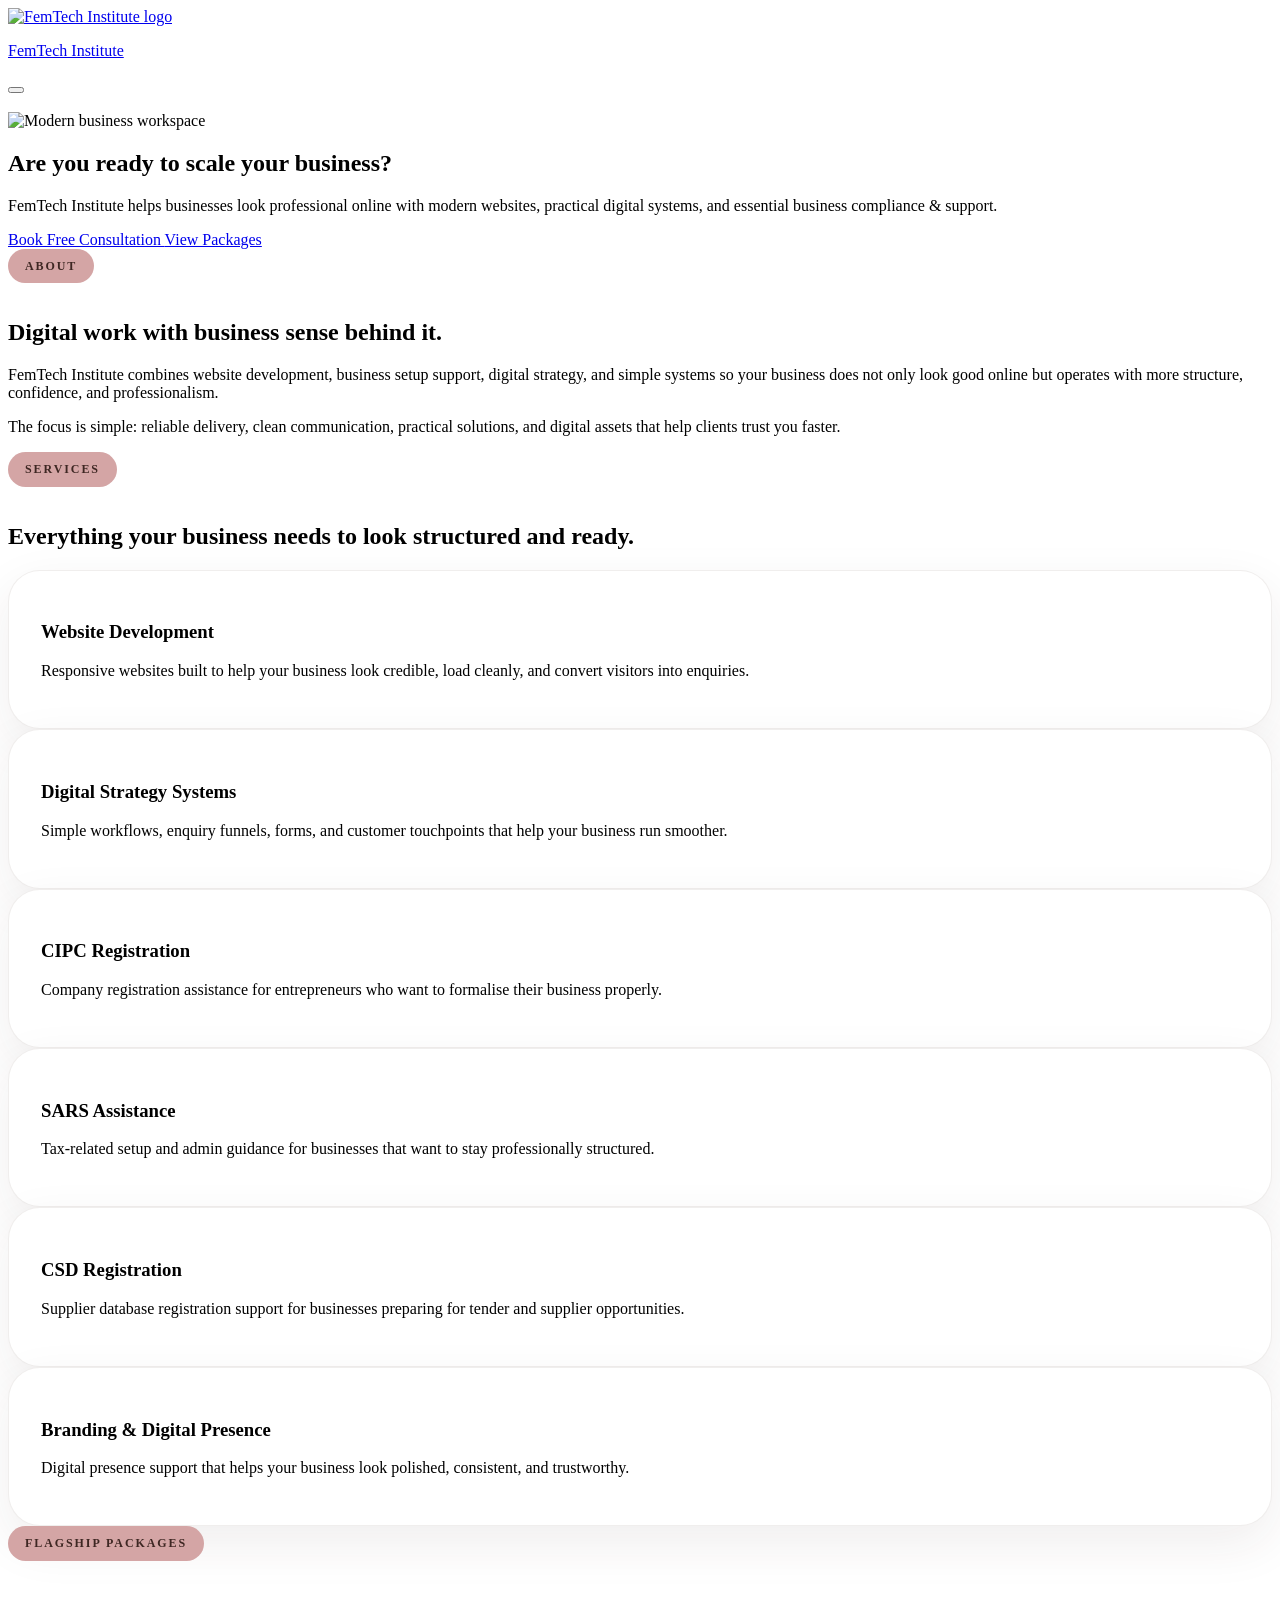
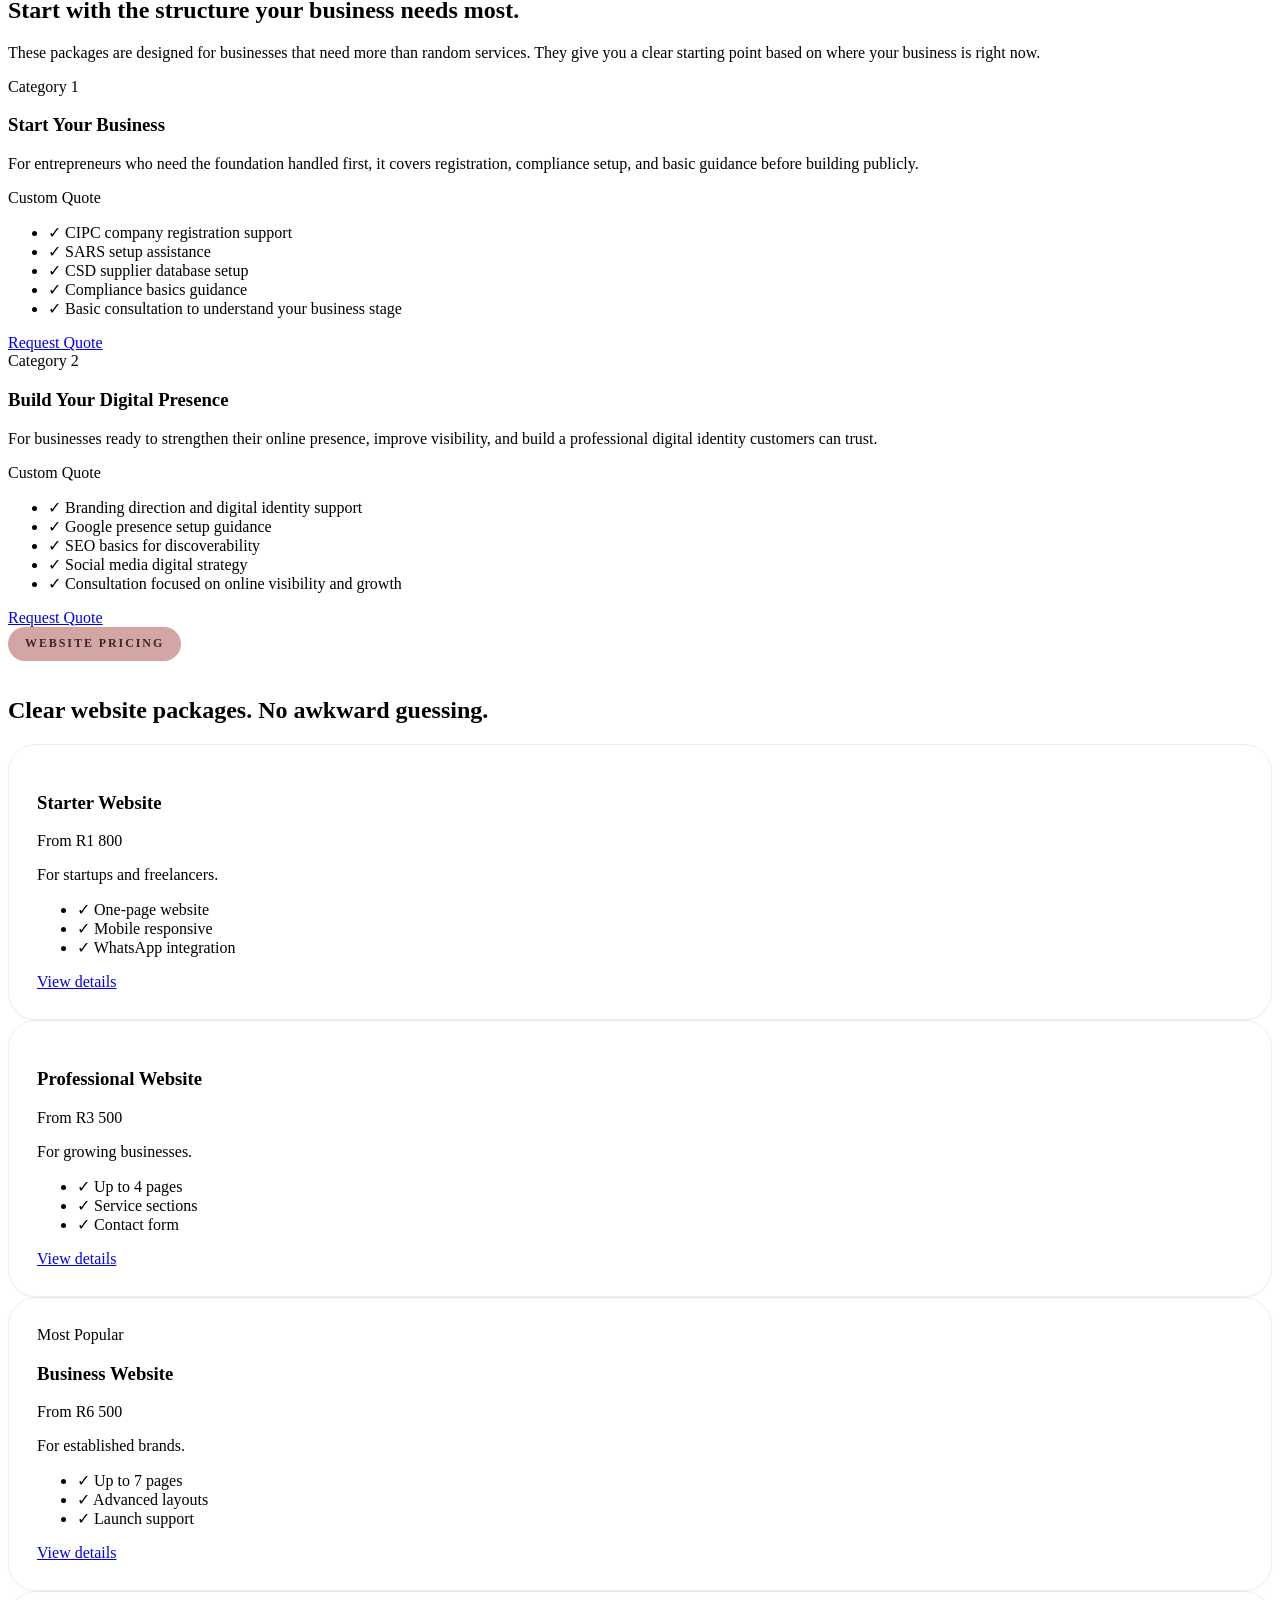
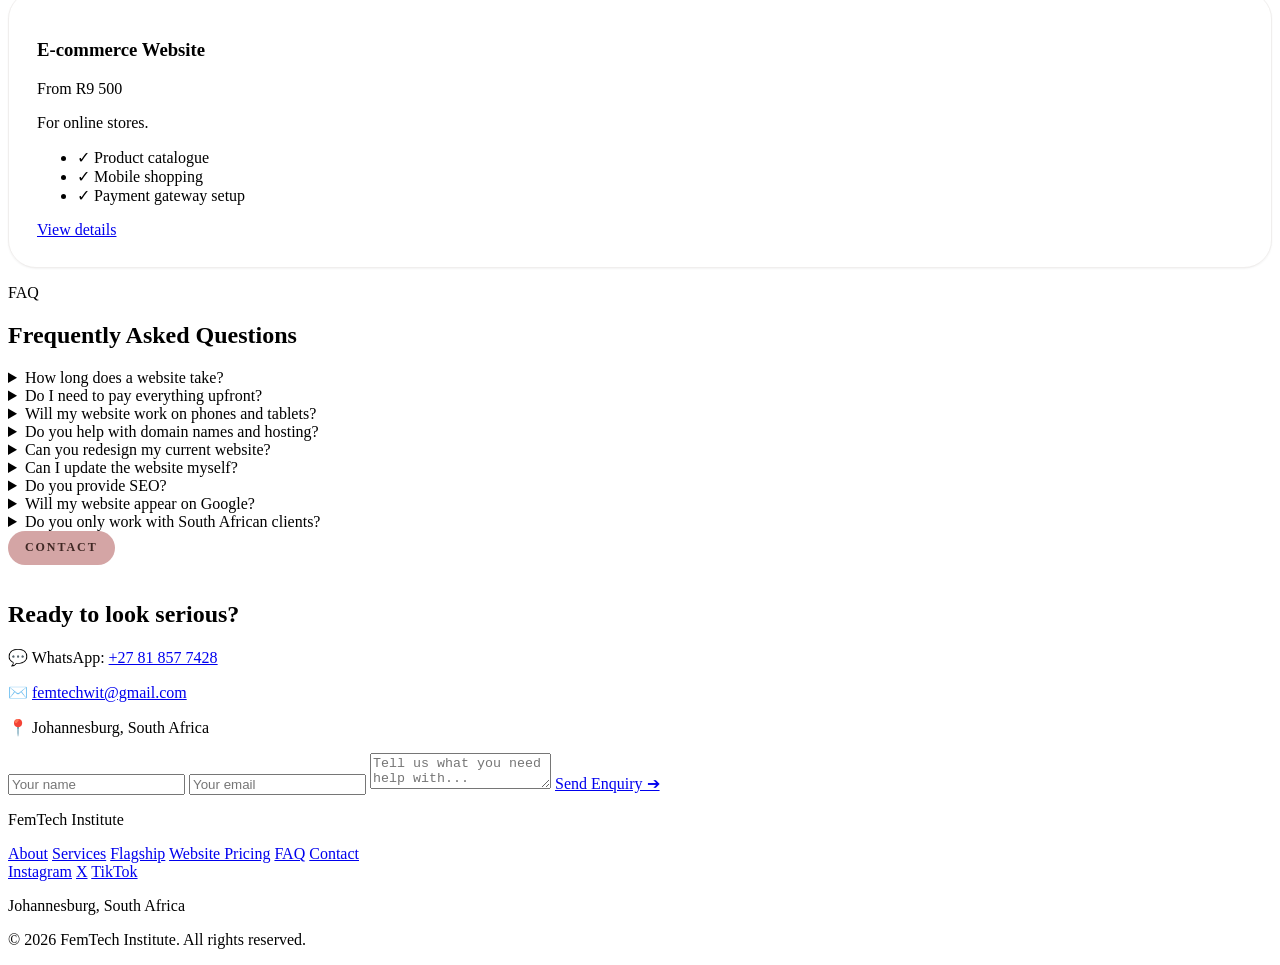
==== index.html @ fbde5d16 "Update index.html" ====
<!DOCTYPE html>
<html lang="en">
<head>
  <!-- Google tag (gtag.js) -->
  <script async src="https://www.googletagmanager.com/gtag/js?id=G-ZLBQ2DECFF"></script>
  <script>
    window.dataLayer = window.dataLayer || [];
    function gtag(){dataLayer.push(arguments);}
    gtag('js', new Date());

    gtag('config', 'G-ZLBQ2DECFF');
  </script>

  <meta charset="UTF-8" />
  <meta name="viewport" content="width=device-width, initial-scale=1.0" />

  <title>FemTech Institute | Websites, Systems & Compliance</title>
  <meta name="description" content="FemTech Institute helps South African entrepreneurs and small businesses with websites, digital systems, CIPC, SARS, CSD and digital presence support." />

  <script src="https://cdn.jsdelivr.net/npm/@tailwindcss/browser@4"></script>
  <link rel="stylesheet" href="styles.css" />

  <style>
    .label-badge {
      display: inline-flex;
      align-items: center;
      border-radius: 9999px;
      background: #D4A5A5;
      padding: 0.55rem 1rem;
      font-size: 0.75rem;
      font-weight: 800;
      letter-spacing: 0.16em;
      text-transform: uppercase;
      color: #3E2723;
    }

    .service-card {
      border-radius: 2rem;
      background: #ffffff;
      padding: 2rem;
      box-shadow: 0 18px 50px rgba(62, 39, 35, 0.08);
      transition: 0.3s ease;
    }

    .service-card:hover {
      transform: translateY(-4px);
      box-shadow: 0 24px 70px rgba(62, 39, 35, 0.13);
    }

    .price-card {
      min-height: 100%;
    }

    .menu-panel {
      opacity: 0;
      transform: translateY(-8px) scale(0.98);
      pointer-events: none;
      transition: 0.22s ease;
    }

    .menu-wrap:hover .menu-panel,
    .menu-wrap:focus-within .menu-panel {
      opacity: 1;
      transform: translateY(0) scale(1);
      pointer-events: auto;
    }

    @media (max-width: 430px) {
      .mobile-brand-name {
        max-width: 118px;
        font-size: 0.78rem;
      }

      .mobile-nav {
        padding-left: 0.85rem;
        padding-right: 0.85rem;
      }

      .mobile-logo {
        height: 2.35rem;
        width: 2.35rem;
        border-radius: 1rem;
      }

      .mobile-cta {
        padding: 0.68rem 0.95rem;
        font-size: 0.72rem;
        white-space: nowrap;
      }

      .mobile-menu-button {
        height: 2.65rem;
        width: 2.65rem;
        flex-shrink: 0;
      }

      .hero-mobile-title {
        font-size: clamp(2.55rem, 12vw, 4rem);
        line-height: 0.98;
        letter-spacing: -0.055em;
      }

      .hero-mobile-copy {
        font-size: 1rem;
        line-height: 1.75;
        max-width: 21rem;
      }

      .hero-mobile-wrap {
        align-items: flex-end;
        padding-top: 8.5rem;
        padding-bottom: 4.5rem;
      }
    }

  </style>
</head>

<body class="min-h-screen bg-[#FEFBF7] text-[#3E2723] antialiased scroll-smooth">

  <!-- NAVBAR -->
  <header class="fixed left-0 right-0 top-0 z-50 border-b border-white/15 bg-[#FEFBF7]/90 backdrop-blur-xl">
    <nav class="mobile-nav mx-auto flex max-w-7xl items-center justify-between gap-2 px-4 py-3 lg:px-8">

      <a href="/" class="flex min-w-0 items-center gap-3">
        <img
          src="https://getshared.com/dashboard/api/files/1361b70c-5470-11f1-8264-ac1f6b763f30/stream?token=eyJ0eXAiOiJKV1QiLCJhbGciOiJIUzI1NiJ9.eyJzdWIiOjQ5NDY4LCJlbWFpbCI6IjIwMTkyNzAyNjlAdWZzNGxpZmUuYWMuemEiLCJpYXQiOjE3NzkyOTc1MjksImV4cCI6MTc4MTg4OTUyOX0.1pXOHTDV6d-ttPOW9BsLBZpVx_6DOfL_rbp9h17hW7U&t=1779316791437"
          class="mobile-logo h-10 w-10 shrink-0 rounded-2xl object-cover"
          alt="FemTech Institute logo"
        />

        <div class="min-w-0">
          <p class="mobile-brand-name truncate text-sm font-black leading-none tracking-tight sm:text-base">
            FemTech Institute
          </p>
          <p class="mt-1 hidden text-[10px] font-bold uppercase tracking-[0.22em] text-[#3E2723]/45 sm:block">
          </p>
        </div>
      </a>

      <div class="flex items-center gap-2 sm:gap-3">


        <!-- SEXY HAMBURGER DROPDOWN -->
        <div class="menu-wrap relative">
          <button id="menuButton"
            aria-label="Open navigation menu"
            class="mobile-menu-button group flex h-11 w-11 items-center justify-center rounded-full border border-[#3E2723]/10 bg-white/75 shadow-sm backdrop-blur transition hover:-translate-y-0.5 hover:bg-white hover:shadow-lg"
          >
            <span class="flex flex-col gap-1.5">
              <span class="block h-[2px] w-5 rounded-full bg-[#3E2723] transition group-hover:w-6"></span>
              <span class="block h-[2px] w-5 rounded-full bg-[#3E2723] transition group-hover:w-4"></span>
              <span class="block h-[2px] w-5 rounded-full bg-[#3E2723] transition group-hover:w-6"></span>
            </span>
          </button>

          <div id="menuPanel" class="menu-panel hidden absolute right-0 top-14 w-56 overflow-hidden rounded-[1.5rem] border border-white/40 bg-white/90 p-2 shadow-2xl shadow-[#3E2723]/20 backdrop-blur-xl">
            <a href="#about" class="block rounded-2xl px-4 py-3 text-sm font-bold text-[#3E2723]/75 transition hover:bg-[#F4ECE4] hover:text-[#3E2723]">About</a>
            <a href="#services" class="block rounded-2xl px-4 py-3 text-sm font-bold text-[#3E2723]/75 transition hover:bg-[#F4ECE4] hover:text-[#3E2723]">Services</a>
            <a href="#flagship" class="block rounded-2xl px-4 py-3 text-sm font-bold text-[#3E2723]/75 transition hover:bg-[#F4ECE4] hover:text-[#3E2723]">Flagship Packages</a>
            <a href="#pricing" class="block rounded-2xl px-4 py-3 text-sm font-bold text-[#3E2723]/75 transition hover:bg-[#F4ECE4] hover:text-[#3E2723]">Website Pricing</a>
            <a href="#faq" class="block rounded-2xl px-4 py-3 text-sm font-bold text-[#3E2723]/75 transition hover:bg-[#F4ECE4] hover:text-[#3E2723]">
              FAQ
            </a>
            <a href="#contact" class="block rounded-2xl px-4 py-3 text-sm font-bold text-[#3E2723]/75 transition hover:bg-[#F4ECE4] hover:text-[#3E2723]">Contact</a>
          </div>
        </div>

      </div>
    </nav>
  </header>

  <!-- HERO SECTION -->
  <section id="home" class="relative min-h-screen overflow-hidden">

    <img
      src="https://getshared.com/dashboard/api/files/a1bf6271-54fc-11f1-8264-ac1f6b763f30/stream?token=eyJ0eXAiOiJKV1QiLCJhbGciOiJIUzI1NiJ9.eyJzdWIiOjQ5NDY4LCJlbWFpbCI6IjIwMTkyNzAyNjlAdWZzNGxpZmUuYWMuemEiLCJpYXQiOjE3NzkyOTc1MjksImV4cCI6MTc4MTg4OTUyOX0.1pXOHTDV6d-ttPOW9BsLBZpVx_6DOfL_rbp9h17hW7U&t=1779357958770"
      class="absolute inset-0 h-full w-full object-cover"
      alt="Modern business workspace"
    />

    <div class="absolute inset-0 bg-gradient-to-b from-[#3E2723]/55 via-[#3E2723]/45 to-[#3E2723]/80"></div>
    <div class="absolute inset-0 bg-gradient-to-r from-[#3E2723]/75 via-[#3E2723]/35 to-transparent"></div>

    <div class="hero-mobile-wrap relative z-10 flex min-h-screen items-center px-5 pb-16 pt-28 sm:px-8 lg:px-8">
      <div class="mx-auto w-full max-w-7xl">

        

          <h1 class="hero-mobile-title max-w-5xl text-4xl font-black leading-[1] tracking-[-0.04em] text-white sm:text-5xl md:text-7xl lg:text-8xl lg:leading-[0.95]">
            Are you ready to scale your business?
          </h1>

          <p class="hero-mobile-copy mt-6 max-w-2xl text-base leading-7 text-white/82 sm:text-lg md:text-xl md:leading-8">
            FemTech Institute helps businesses look professional online with modern websites, practical digital systems, and essential business compliance & support.
          </p>

          <div class="mt-8 flex flex-col gap-3 sm:flex-row">
            <a href="https://forms.gle/uQw3WMe7p8bSnn6eA" target="_blank" rel="noopener noreferrer" class="inline-flex min-h-12 items-center justify-center gap-2 rounded-full bg-[#D4A5A5] px-5 py-3 text-sm font-black text-[#3E2723] transition hover:-translate-y-1 hover:shadow-xl sm:px-6">
              Book Free Consultation 
            </a>

            <a href="#flagship" class="inline-flex min-h-12 items-center justify-center gap-2 rounded-full border border-white/35 bg-white/10 px-5 py-3 text-sm font-bold text-white backdrop-blur transition hover:-translate-y-1 hover:bg-white/20 sm:px-6">
              View Packages
            </a>
          </div>
        </div>

      </div>
    </div>
  </section>

  <!-- ABOUT SECTION -->
  <section id="about" class="bg-[#F4ECE4] px-5 py-16 scroll-mt-28 lg:px-8 lg:py-20">
    <div class="mx-auto grid max-w-7xl gap-8 lg:grid-cols-[0.8fr_1.2fr] lg:gap-10">
      <div>
        <span class="label-badge">About</span>
        <h2 class="mt-5 text-4xl font-black leading-[1.03] tracking-[-0.04em] md:text-5xl">
          Digital work with business sense behind it.
        </h2>
      </div>

      <div class="space-y-5 text-base leading-7 text-[#3E2723]/75 sm:text-lg sm:leading-8">
        <p>
          FemTech Institute combines website development, business setup support, digital strategy, and simple systems so your business does not only look good online but operates with more structure, confidence, and professionalism.
        </p>

        <p>
          The focus is simple: reliable delivery, clean communication, practical solutions, and digital assets that help clients trust you faster.
        </p>
      </div>
    </div>
  </section>

  <!-- SERVICES SECTION -->
  <section id="services" class="px-5 py-16 scroll-mt-28 lg:px-8 lg:py-20">
    <div class="mx-auto max-w-7xl">

      <div class="mb-10 max-w-3xl">
        <span class="label-badge">Services</span>
        <h2 class="mt-5 text-4xl font-black leading-[1.03] tracking-[-0.04em] md:text-6xl">
          Everything your business needs to look structured and ready.
        </h2>
      </div>

      <div class="grid gap-5 md:grid-cols-2 lg:grid-cols-3">
        <article class="service-card">
          <h3 class="text-2xl font-black md:text-xl">Website Development</h3>
          <p class="mt-3 text-base leading-7 text-[#3E2723]/65">
            Responsive websites built to help your business look credible, load cleanly, and convert visitors into enquiries.
          </p>
        </article>

        <article class="service-card">
          <h3 class="text-2xl font-black md:text-xl">Digital Strategy Systems</h3>
          <p class="mt-3 text-base leading-7 text-[#3E2723]/65">
            Simple workflows, enquiry funnels, forms, and customer touchpoints that help your business run smoother.
          </p>
        </article>

        <article class="service-card">
          <h3 class="text-2xl font-black md:text-xl">CIPC Registration</h3>
          <p class="mt-3 text-base leading-7 text-[#3E2723]/65">
            Company registration assistance for entrepreneurs who want to formalise their business properly.
          </p>
        </article>

        <article class="service-card">
          <h3 class="text-2xl font-black md:text-xl">SARS Assistance</h3>
          <p class="mt-3 text-base leading-7 text-[#3E2723]/65">
            Tax-related setup and admin guidance for businesses that want to stay professionally structured.
          </p>
        </article>

        <article class="service-card">
          <h3 class="text-2xl font-black md:text-xl">CSD Registration</h3>
          <p class="mt-3 text-base leading-7 text-[#3E2723]/65">
            Supplier database registration support for businesses preparing for tender and supplier opportunities.
          </p>
        </article>

        <article class="service-card">
          <h3 class="text-2xl font-black md:text-xl">Branding & Digital Presence</h3>
          <p class="mt-3 text-base leading-7 text-[#3E2723]/65">
            Digital presence support that helps your business look polished, consistent, and trustworthy.
          </p>
        </article>
      </div>

    </div>
  </section>

  <!-- FLAGSHIP PACKAGE SECTION -->
  <section id="flagship" class="bg-[#F4ECE4] px-5 py-16 scroll-mt-28 lg:px-8 lg:py-20">
    <div class="mx-auto max-w-7xl">

      <div class="mb-10 max-w-4xl">
        <span class="label-badge">Flagship Packages</span>
        <h2 class="mt-5 text-4xl font-black leading-[1.03] tracking-[-0.04em] md:text-6xl">
          Start with the structure your business needs most.
        </h2>
        <p class="mt-5 max-w-2xl text-base leading-7 text-[#3E2723]/70 sm:text-lg">
          These packages are designed for businesses that need more than random services. They give you a clear starting point based on where your business is right now.
        </p>
      </div>

      <div class="grid gap-6 lg:grid-cols-2">

        <article class="relative overflow-hidden rounded-[2rem] bg-[#3E2723] p-7 text-white shadow-2xl shadow-[#3E2723]/15 transition hover:-translate-y-1 hover:shadow-2xl sm:p-9">
          <div class="absolute right-[-4rem] top-[-4rem] h-48 w-48 rounded-full bg-[#D4A5A5]/20 blur-2xl"></div>

          <span class="relative inline-flex rounded-full bg-white/10 px-4 py-2 text-xs font-black uppercase tracking-[0.18em] text-[#D4A5A5]">
            Category 1
          </span>

          <h3 class="relative mt-5 text-3xl font-black tracking-[-0.03em] sm:text-4xl">
            Start Your Business
          </h3>

          <p class="relative mt-4 text-base leading-7 text-white/72">
            For entrepreneurs who need the foundation handled first, it covers registration, compliance setup, and basic guidance before building publicly.
          </p>

          <p class="relative mt-6 text-3xl font-black leading-none sm:text-4xl">
            Custom Quote
          </p>

          <ul class="relative mt-7 space-y-3 text-sm leading-6 text-white/80 sm:text-base">
            <li>✓ CIPC company registration support</li>
            <li>✓ SARS setup assistance</li>
            <li>✓ CSD supplier database setup</li>
            <li>✓ Compliance basics guidance</li>
            <li>✓ Basic consultation to understand your business stage</li>
          </ul>

          <a href="https://wa.me/27818577428?text=Hi%20FemTech%20Institute%2C%20I%20would%20like%20a%20quote%20for%20the%20Start%20Your%20Business%20package." target="_blank" rel="noopener noreferrer" class="relative mt-8 inline-flex min-h-11 items-center rounded-full bg-[#D4A5A5] px-5 py-2 text-sm font-black text-[#3E2723] transition hover:bg-white">
            Request Quote
          </a>
        </article>

        <article class="relative overflow-hidden rounded-[2rem] bg-[#3E2723] p-7 text-white shadow-2xl shadow-[#3E2723]/15 transition hover:-translate-y-1 hover:shadow-2xl sm:p-9">
          <div class="absolute right-[-4rem] top-[-4rem] h-48 w-48 rounded-full bg-[#D4A5A5]/20 blur-2xl"></div>

          <span class="relative inline-flex rounded-full bg-white/10 px-4 py-2 text-xs font-black uppercase tracking-[0.18em] text-[#D4A5A5]">
            Category 2
          </span>

          <h3 class="relative mt-5 text-3xl font-black tracking-[-0.03em] sm:text-4xl">
            Build Your Digital Presence
          </h3>

          <p class="relative mt-4 text-base leading-7 text-white/72">
            For businesses ready to strengthen their online presence, improve visibility, and build a professional digital identity customers can trust.
          </p>

          <p class="relative mt-6 text-3xl font-black leading-none sm:text-4xl">
            Custom Quote
          </p>

          <ul class="relative mt-7 space-y-3 text-sm leading-6 text-white/80 sm:text-base">
            <li>✓ Branding direction and digital identity support</li>
            <li>✓ Google presence setup guidance</li>
            <li>✓ SEO basics for discoverability</li>
            <li>✓ Social media digital strategy</li>
            <li>✓ Consultation focused on online visibility and growth</li>
          </ul>

          <a href="https://wa.me/27818577428?text=Hi%20FemTech%20Institute%2C%20I%20would%20like%20a%20quote%20for%20the%20Build%20Your%20Digital%20Presence%20package." target="_blank" rel="noopener noreferrer" class="relative mt-8 inline-flex min-h-11 items-center rounded-full bg-[#D4A5A5] px-5 py-2 text-sm font-black text-[#3E2723] transition hover:bg-white">
            Request Quote
          </a>
        </article>

      </div>

    </div>
  </section>

  <!-- WEBSITE PRICING SECTION -->
  <section id="pricing" class="px-5 py-16 scroll-mt-28 lg:px-8 lg:py-20">
    <div class="mx-auto max-w-7xl">

      <div class="mb-10 max-w-3xl">
        <span class="label-badge">Website Pricing</span>

        <h2 class="mt-5 text-4xl font-black leading-[1.03] tracking-[-0.04em] md:text-6xl">
          Clear website packages. No awkward guessing.
        </h2>
      </div>

      <div class="grid gap-6 md:grid-cols-2 lg:grid-cols-4 lg:gap-8">

        <div class="price-card rounded-[2rem] bg-[#3E2723] p-8 text-white shadow-xl transition duration-300 hover:-translate-y-1 hover:shadow-2xl">
          <h3 class="text-2xl font-black lg:text-xl">Starter Website</h3>

          <p class="mt-5 text-3xl font-black leading-none tracking-[-0.03em] sm:text-4xl lg:text-3xl xl:text-4xl">From R1 800</p>

          <p class="mt-4 text-base text-white/70 lg:text-sm">
            For startups and freelancers.
          </p>

          <ul class="mt-6 space-y-3 text-base text-white/75 lg:text-sm">
            <li>✓ One-page website</li>
            <li>✓ Mobile responsive</li>
            <li>✓ WhatsApp integration</li>
          </ul>

          <a href="https://wa.me/27818577428?text=Hi%20FemTech%20Institute%2C%20I%20would%20like%20details%20about%20the%20Starter%20Website%20package." target="_blank" rel="noopener noreferrer" class="mt-7 inline-flex min-h-11 items-center rounded-full border border-white/20 px-5 py-2 text-sm font-bold transition hover:bg-white/10">
            View details
          </a>
        </div>

        <div class="price-card rounded-[2rem] bg-[#3E2723] p-8 text-white shadow-xl transition duration-300 hover:-translate-y-1 hover:shadow-2xl">
          <h3 class="text-2xl font-black lg:text-xl">Professional Website</h3>

          <p class="mt-5 text-3xl font-black leading-none tracking-[-0.03em] sm:text-4xl lg:text-3xl xl:text-4xl">From R3 500</p>

          <p class="mt-4 text-base text-white/70 lg:text-sm">
            For growing businesses.
          </p>

          <ul class="mt-6 space-y-3 text-base text-white/75 lg:text-sm">
            <li>✓ Up to 4 pages</li>
            <li>✓ Service sections</li>
            <li>✓ Contact form</li>
          </ul>

          <a href="https://wa.me/27818577428?text=Hi%20FemTech%20Institute%2C%20I%20would%20like%20details%20about%20the%20Professional%20Website%20package." target="_blank" rel="noopener noreferrer" class="mt-7 inline-flex min-h-11 items-center rounded-full border border-white/20 px-5 py-2 text-sm font-bold transition hover:bg-white/10">
            View details
          </a>
        </div>

        <div class="price-card relative rounded-[2rem] bg-[#3E2723] p-8 text-white shadow-xl ring-2 ring-[#D4A5A5] transition duration-300 hover:-translate-y-1 hover:shadow-2xl">
          <span class="absolute right-5 top-5 rounded-full bg-[#D4A5A5] px-3 py-1 text-[10px] font-black uppercase tracking-[0.14em] text-[#3E2723]">
            Most Popular
          </span>

          <h3 class="pr-16 text-2xl font-black lg:text-xl">Business Website</h3>

          <p class="mt-5 text-3xl font-black leading-none tracking-[-0.03em] sm:text-4xl lg:text-3xl xl:text-4xl">From R6 500</p>

          <p class="mt-4 text-base text-white/70 lg:text-sm">
            For established brands.
          </p>

          <ul class="mt-6 space-y-3 text-base text-white/75 lg:text-sm">
            <li>✓ Up to 7 pages</li>
            <li>✓ Advanced layouts</li>
            <li>✓ Launch support</li>
          </ul>

          <a href="https://wa.me/27818577428?text=Hi%20FemTech%20Institute%2C%20I%20would%20like%20details%20about%20the%20Business%20Website%20package." target="_blank" rel="noopener noreferrer" class="mt-7 inline-flex min-h-11 items-center rounded-full border border-white/20 px-5 py-2 text-sm font-bold transition hover:bg-white/10">
            View details
          </a>
        </div>

        <div class="price-card rounded-[2rem] bg-[#3E2723] p-8 text-white shadow-xl transition duration-300 hover:-translate-y-1 hover:shadow-2xl">
          <h3 class="text-2xl font-black lg:text-xl">E-commerce Website</h3>

          <p class="mt-5 text-3xl font-black leading-none tracking-[-0.03em] sm:text-4xl lg:text-3xl xl:text-4xl">From R9 500</p>

          <p class="mt-4 text-base text-white/70 lg:text-sm">
            For online stores.
          </p>

          <ul class="mt-6 space-y-3 text-base text-white/75 lg:text-sm">
            <li>✓ Product catalogue</li>
            <li>✓ Mobile shopping</li>
            <li>✓ Payment gateway setup</li>
          </ul>

          <a href="https://wa.me/27818577428?text=Hi%20FemTech%20Institute%2C%20I%20would%20like%20details%20about%20the%20E-commerce%20Website%20package." target="_blank" rel="noopener noreferrer" class="mt-7 inline-flex min-h-11 items-center rounded-full border border-white/20 px-5 py-2 text-sm font-bold transition hover:bg-white/10">
            View details
          </a>
        </div>

      </div>

    </div>
  </section>

  <section id="faq" class="bg-[#FFFBF7] px-5 py-20 sm:px-8 lg:px-16">
  <div class="mx-auto max-w-5xl">

    <p class="mb-4 inline-flex rounded-full bg-[#D4A5A5]/30 px-4 py-2 text-xs font-bold uppercase tracking-[0.2em] text-[#3E2723]">
      FAQ
    </p>

    <h2 class="max-w-3xl text-4xl font-black leading-tight text-[#3E2723] md:text-5xl">
      Frequently Asked Questions
    </h2>

    <div class="mt-10 grid gap-4">

      <details class="rounded-3xl bg-white p-6 shadow-sm">
        <summary class="cursor-pointer font-bold text-[#3E2723]">
          How long does a website take?
        </summary>
        <p class="mt-3 text-[#3E2723]/75">
          Most websites are completed within 7–14 days depending on the package and content provided.
        </p>
      </details>

      <details class="rounded-3xl bg-white p-6 shadow-sm">
        <summary class="cursor-pointer font-bold text-[#3E2723]">
          Do I need to pay everything upfront?
        </summary>
        <p class="mt-3 text-[#3E2723]/75">
          No. A minimum 50% deposit is required before work begins. The remaining balance is paid before final handover.
        </p>
      </details>

      <details class="rounded-3xl bg-white p-6 shadow-sm">
        <summary class="cursor-pointer font-bold text-[#3E2723]">
          Will my website work on phones and tablets?
        </summary>
        <p class="mt-3 text-[#3E2723]/75">
          Yes. Every website is designed to work on mobile phones, tablets and desktop devices.
        </p>
      </details>

      <details class="rounded-3xl bg-white p-6 shadow-sm">
        <summary class="cursor-pointer font-bold text-[#3E2723]">
          Do you help with domain names and hosting?
        </summary>
        <p class="mt-3 text-[#3E2723]/75">
          Yes. Assistance with domains, hosting and business email setup is available.
        </p>
      </details>

      <details class="rounded-3xl bg-white p-6 shadow-sm">
        <summary class="cursor-pointer font-bold text-[#3E2723]">
          Can you redesign my current website?
        </summary>
        <p class="mt-3 text-[#3E2723]/75">
          Yes. Existing websites can be refreshed, improved or completely redesigned.
        </p>
      </details>

      <details class="rounded-3xl bg-white p-6 shadow-sm">
        <summary class="cursor-pointer font-bold text-[#3E2723]">
          Can I update the website myself?
        </summary>
        <p class="mt-3 text-[#3E2723]/75">
          Yes. Guidance can be provided so you can make simple updates yourself.
        </p>
      </details>

      <details class="rounded-3xl bg-white p-6 shadow-sm">
        <summary class="cursor-pointer font-bold text-[#3E2723]">
          Do you provide SEO?
        </summary>
        <p class="mt-3 text-[#3E2723]/75">
          Basic search engine optimization is included to help improve your visibility online.
        </p>
      </details>

      <details class="rounded-3xl bg-white p-6 shadow-sm">
        <summary class="cursor-pointer font-bold text-[#3E2723]">
          Will my website appear on Google?
        </summary>
        <p class="mt-3 text-[#3E2723]/75">
          Websites are built with Google indexing and SEO best practices in mind. Ranking depends on competition and ongoing activity.
        </p>
      </details>

      <details class="rounded-3xl bg-white p-6 shadow-sm">
        <summary class="cursor-pointer font-bold text-[#3E2723]">
          Do you only work with South African clients?
        </summary>
        <p class="mt-3 text-[#3E2723]/75">
          No. Services are available to clients locally and internationally.
        </p>
      </details>

    </div>

  </div>
</section>

  <!-- CONTACT SECTION -->
  <section id="contact" class="bg-[#3E2723] px-5 py-16 text-white scroll-mt-28 lg:px-8 lg:py-20">
    <div class="mx-auto grid max-w-7xl gap-10 lg:grid-cols-[0.9fr_1.1fr]">

      <div>
        <span class="label-badge text-[#3E2723]">Contact</span>

        <h2 class="mt-5 text-4xl font-black leading-[1.03] tracking-[-0.04em] md:text-6xl">
          Ready to look serious?
        </h2>

        <div class="mt-8 space-y-4 text-base text-white/80 sm:text-lg">
          <p>💬 WhatsApp: <a href="https://wa.me/27818577428" class="underline underline-offset-4">+27 81 857 7428</a></p>
          <p>✉️ <a href="mailto:femtechwit@gmail.com" class="underline underline-offset-4">femtechwit@gmail.com</a></p>
          <p>📍 Johannesburg, South Africa</p>
        </div>
      </div>

      <form class="space-y-4 rounded-[1.5rem] bg-white p-5 text-[#3E2723] shadow-xl sm:p-6 md:rounded-[2rem] md:p-8">

        <input
          class="min-h-12 w-full rounded-2xl border border-[#3E2723]/20 bg-[#FEFBF7] p-4 text-base outline-none focus:border-[#D4A5A5]"
          placeholder="Your name"
        />

        <input
          class="min-h-12 w-full rounded-2xl border border-[#3E2723]/20 bg-[#FEFBF7] p-4 text-base outline-none focus:border-[#D4A5A5]"
          placeholder="Your email"
        />

        <textarea
          class="h-32 w-full rounded-2xl border border-[#3E2723]/20 bg-[#FEFBF7] p-4 text-base outline-none focus:border-[#D4A5A5]"
          placeholder="Tell us what you need help with..."
        ></textarea>

        <a href="https://wa.me/27818577428?text=Hi%20FemTech%20Institute%2C%20I%20would%20like%20to%20send%20an%20enquiry." target="_blank" rel="noopener noreferrer" class="block min-h-12 w-full rounded-full bg-[#3E2723] py-4 text-center font-bold tracking-wide text-white transition hover:bg-[#2F1D1A]">
          Send Enquiry ➔
        </a>

      </form>

    </div>
  </section>

  <!-- FOOTER -->
  <footer class="border-t border-[#3E2723]/10 bg-[#FEFBF7] px-5 py-10 text-center text-sm text-[#3E2723]/60">
    <div class="mx-auto max-w-7xl space-y-3">

      <p class="font-semibold text-[#3E2723]">
        FemTech Institute
      </p>

      <div class="flex flex-wrap items-center justify-center gap-4">
        <a href="#about" class="hover:text-[#3E2723]">About</a>
        <a href="#services" class="hover:text-[#3E2723]">Services</a>
        <a href="#flagship" class="hover:text-[#3E2723]">Flagship</a>
        <a href="#pricing" class="hover:text-[#3E2723]">Website Pricing</a>
        <a href="#faq">FAQ</a>
        <a href="#contact" class="hover:text-[#3E2723]">Contact</a>
      </div>

      <div class="flex flex-wrap items-center justify-center gap-4 pt-2 font-semibold text-[#3E2723]/70">
        <a href="https://www.instagram.com/m.pho.m_?igsh=dnhra3o4OHN6dHo5&utm_source=qr" target="_blank" rel="noopener noreferrer" class="hover:text-[#3E2723]">Instagram</a>
        <a href="https://x.com/femtechwit?s=21" target="_blank" rel="noopener noreferrer" class="hover:text-[#3E2723]">X</a>
        <a href="https://www.tiktok.com/@femtechinstitute?_r=1&_t=ZS-96ZxoKrcdBR" target="_blank" rel="noopener noreferrer" class="hover:text-[#3E2723]">TikTok</a>
      </div>

      <p>
        Johannesburg, South Africa
      </p>

      <p>
        © 2026 FemTech Institute. All rights reserved.
      </p>

    </div>
  </footer>
  <script>
  const menuButton = document.getElementById("menuButton");
  const menuPanel = document.getElementById("menuPanel");

  menuButton.addEventListener("click", function (event) {
    event.stopPropagation();
    menuPanel.classList.toggle("hidden");
  });

  document.addEventListener("click", function () {
    menuPanel.classList.add("hidden");
  });

  menuPanel.addEventListener("click", function () {
    menuPanel.classList.add("hidden");
  });
</script>
</body>
</html>
---- styles.css ----
/* Custom formatting tweaks */
.label-badge {
  margin-bottom: 1rem;
  display: inline-flex;
  align-items: center;
  gap: 0.5rem;
  border-radius: 9999px;
  border: 1px solid rgba(212, 165, 165, 0.3);
  background-color: rgba(255, 255, 255, 0.6);
  padding: 0.5rem 1rem;
  font-size: 0.75rem;
  font-weight: 700;
  text-transform: uppercase;
  letter-spacing: 0.22em;
  color: #3E2723;
}

.service-card {
  border-radius: 1.75rem;
  border: 1px solid rgba(62, 39, 35, 0.08);
  background-color: #ffffff;
  padding: 1.75rem;
  box-shadow: 0 1px 2px 0 rgba(0, 0, 0, 0.05);
  transition: transform 0.3s;
}
.service-card:hover {
  transform: translateY(-4px);
}

.price-card {
  position: relative;
  border-radius: 1.75rem;
  border: 1px solid rgba(62, 39, 35, 0.08);
  padding: 1.75rem;
  box-shadow: 0 1px 2px 0 rgba(0, 0, 0, 0.05);
}
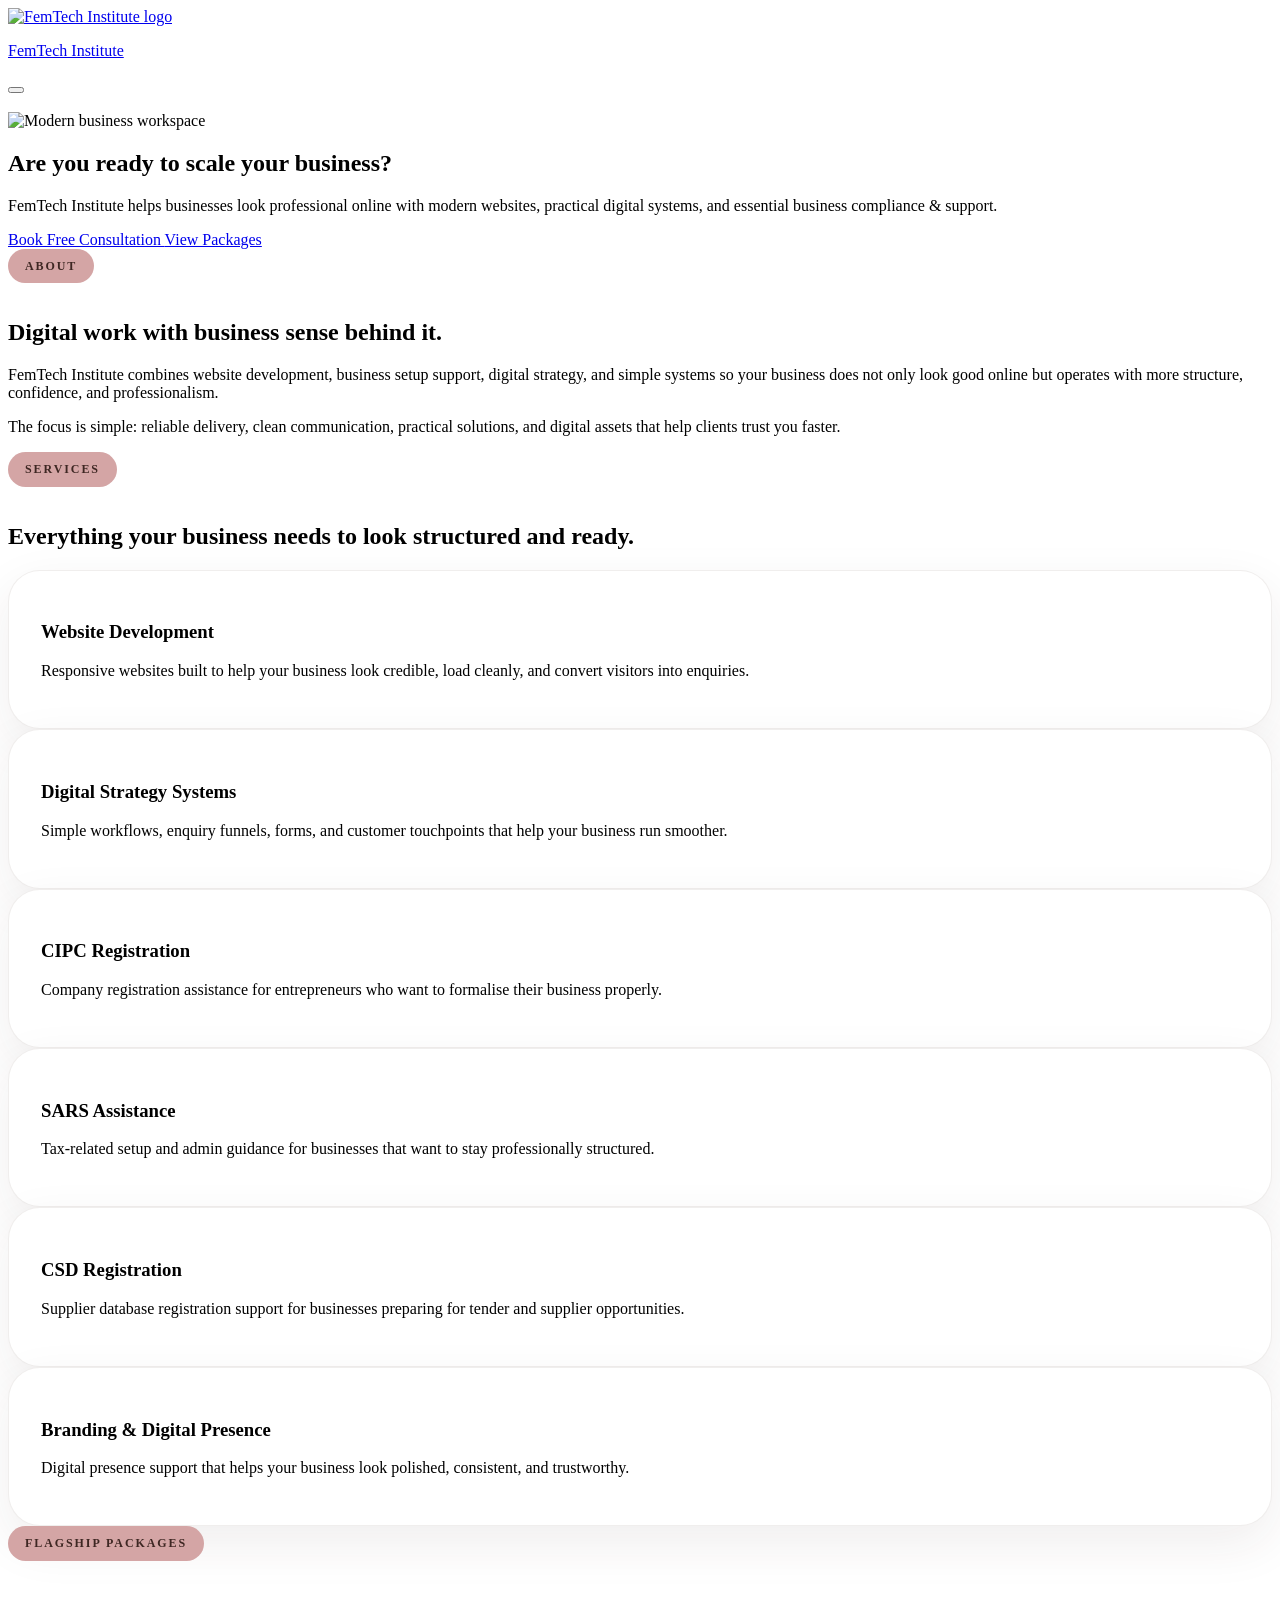
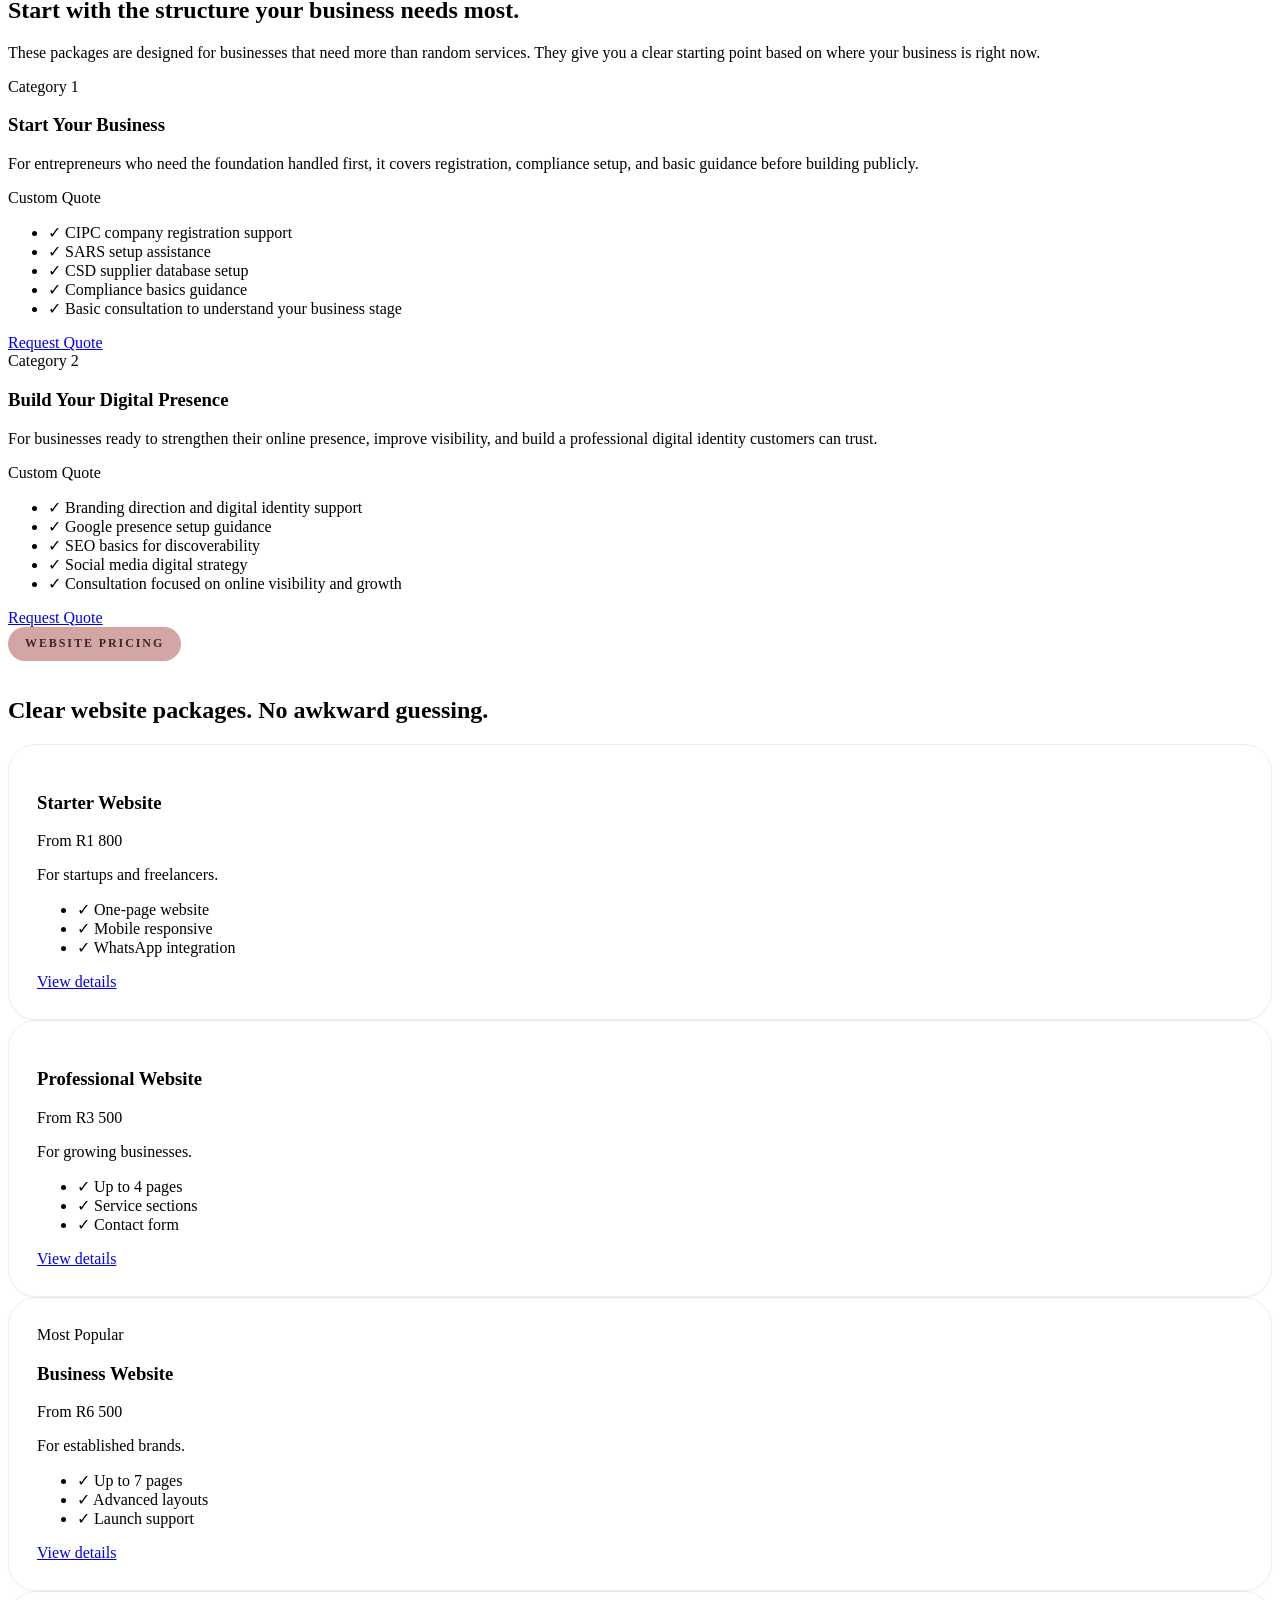
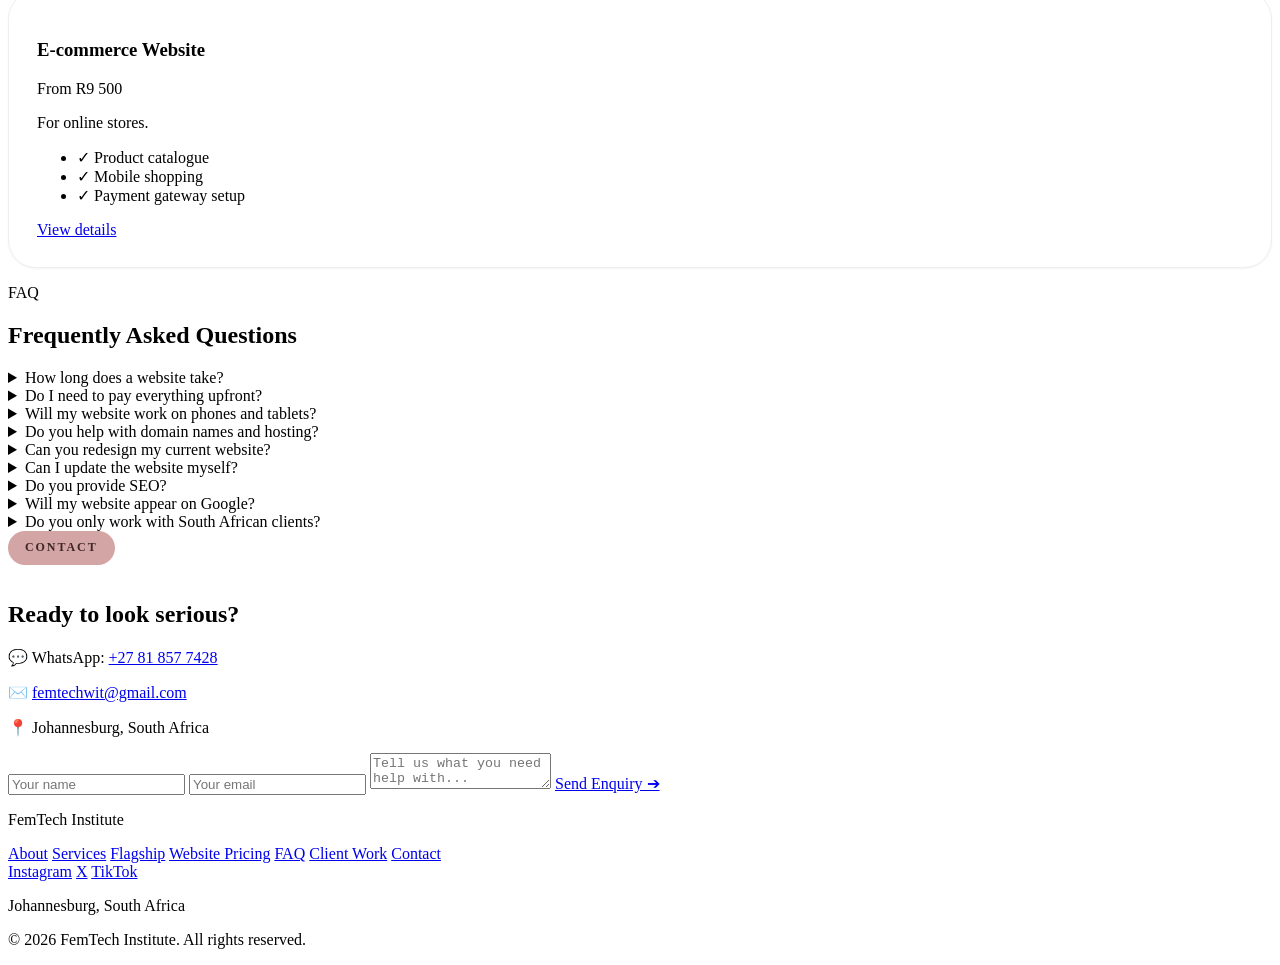
==== commit 0f52488b: "Update index.html" ====
--- a/index.html
+++ b/index.html
@@ -159,9 +159,8 @@
             <a href="#services" class="block rounded-2xl px-4 py-3 text-sm font-bold text-[#3E2723]/75 transition hover:bg-[#F4ECE4] hover:text-[#3E2723]">Services</a>
             <a href="#flagship" class="block rounded-2xl px-4 py-3 text-sm font-bold text-[#3E2723]/75 transition hover:bg-[#F4ECE4] hover:text-[#3E2723]">Flagship Packages</a>
             <a href="#pricing" class="block rounded-2xl px-4 py-3 text-sm font-bold text-[#3E2723]/75 transition hover:bg-[#F4ECE4] hover:text-[#3E2723]">Website Pricing</a>
-            <a href="#faq" class="block rounded-2xl px-4 py-3 text-sm font-bold text-[#3E2723]/75 transition hover:bg-[#F4ECE4] hover:text-[#3E2723]">
-              FAQ
-            </a>
+            <a href="#faq" class="block rounded-2xl px-4 py-3 text-sm font-bold text-[#3E2723]/75 transition hover:bg-[#F4ECE4] hover:text-[#3E2723]">FAQ</a>
+            <a href="clientwork.html"class="block rounded-2xl px-4 py-3 text-sm font-bold text-[#3E2723]/75 transition hover:bg-[#F4ECE4] hover:text-[#3E2723]">Client Work</a>
             <a href="#contact" class="block rounded-2xl px-4 py-3 text-sm font-bold text-[#3E2723]/75 transition hover:bg-[#F4ECE4] hover:text-[#3E2723]">Contact</a>
           </div>
         </div>
@@ -635,6 +634,7 @@
         <a href="#flagship" class="hover:text-[#3E2723]">Flagship</a>
         <a href="#pricing" class="hover:text-[#3E2723]">Website Pricing</a>
         <a href="#faq">FAQ</a>
+        <a href="clientwork.html" class="hover:text-[#D4A5A5]">Client Work</a>
         <a href="#contact" class="hover:text-[#3E2723]">Contact</a>
       </div>
 
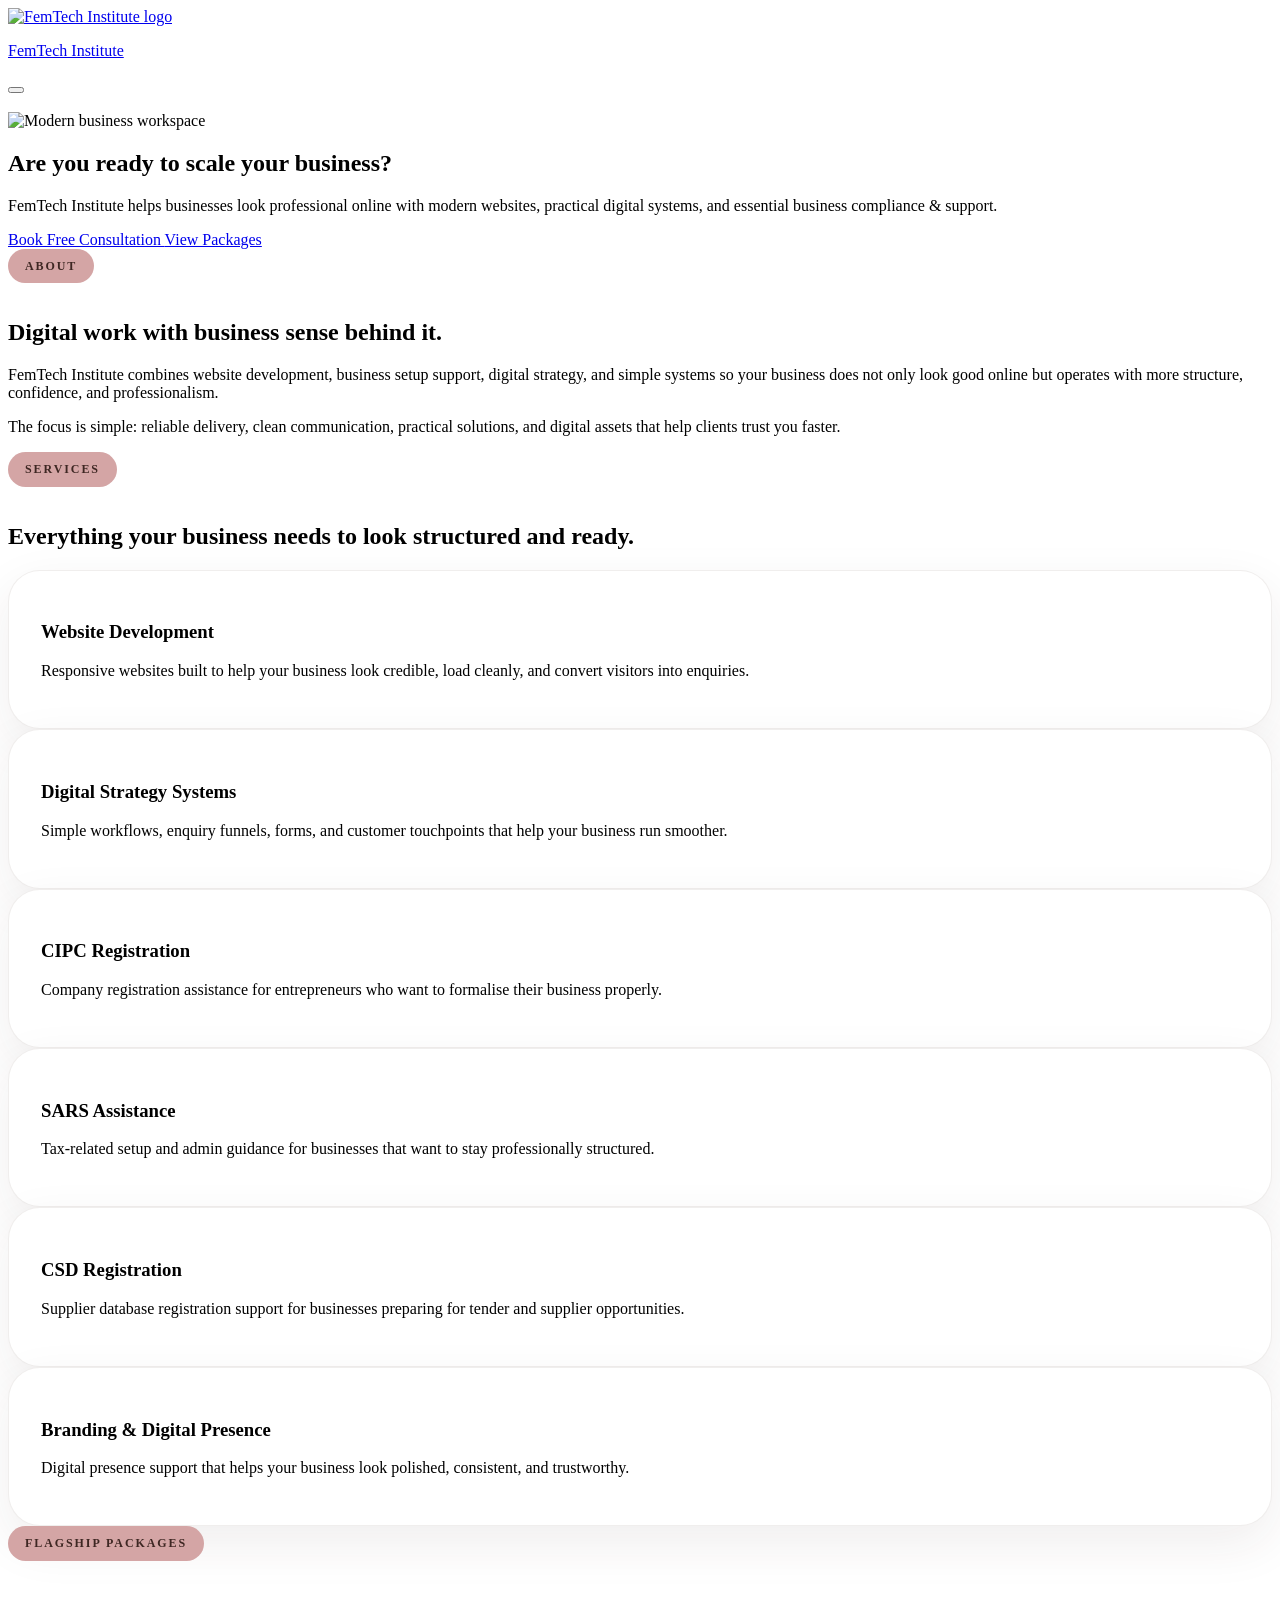
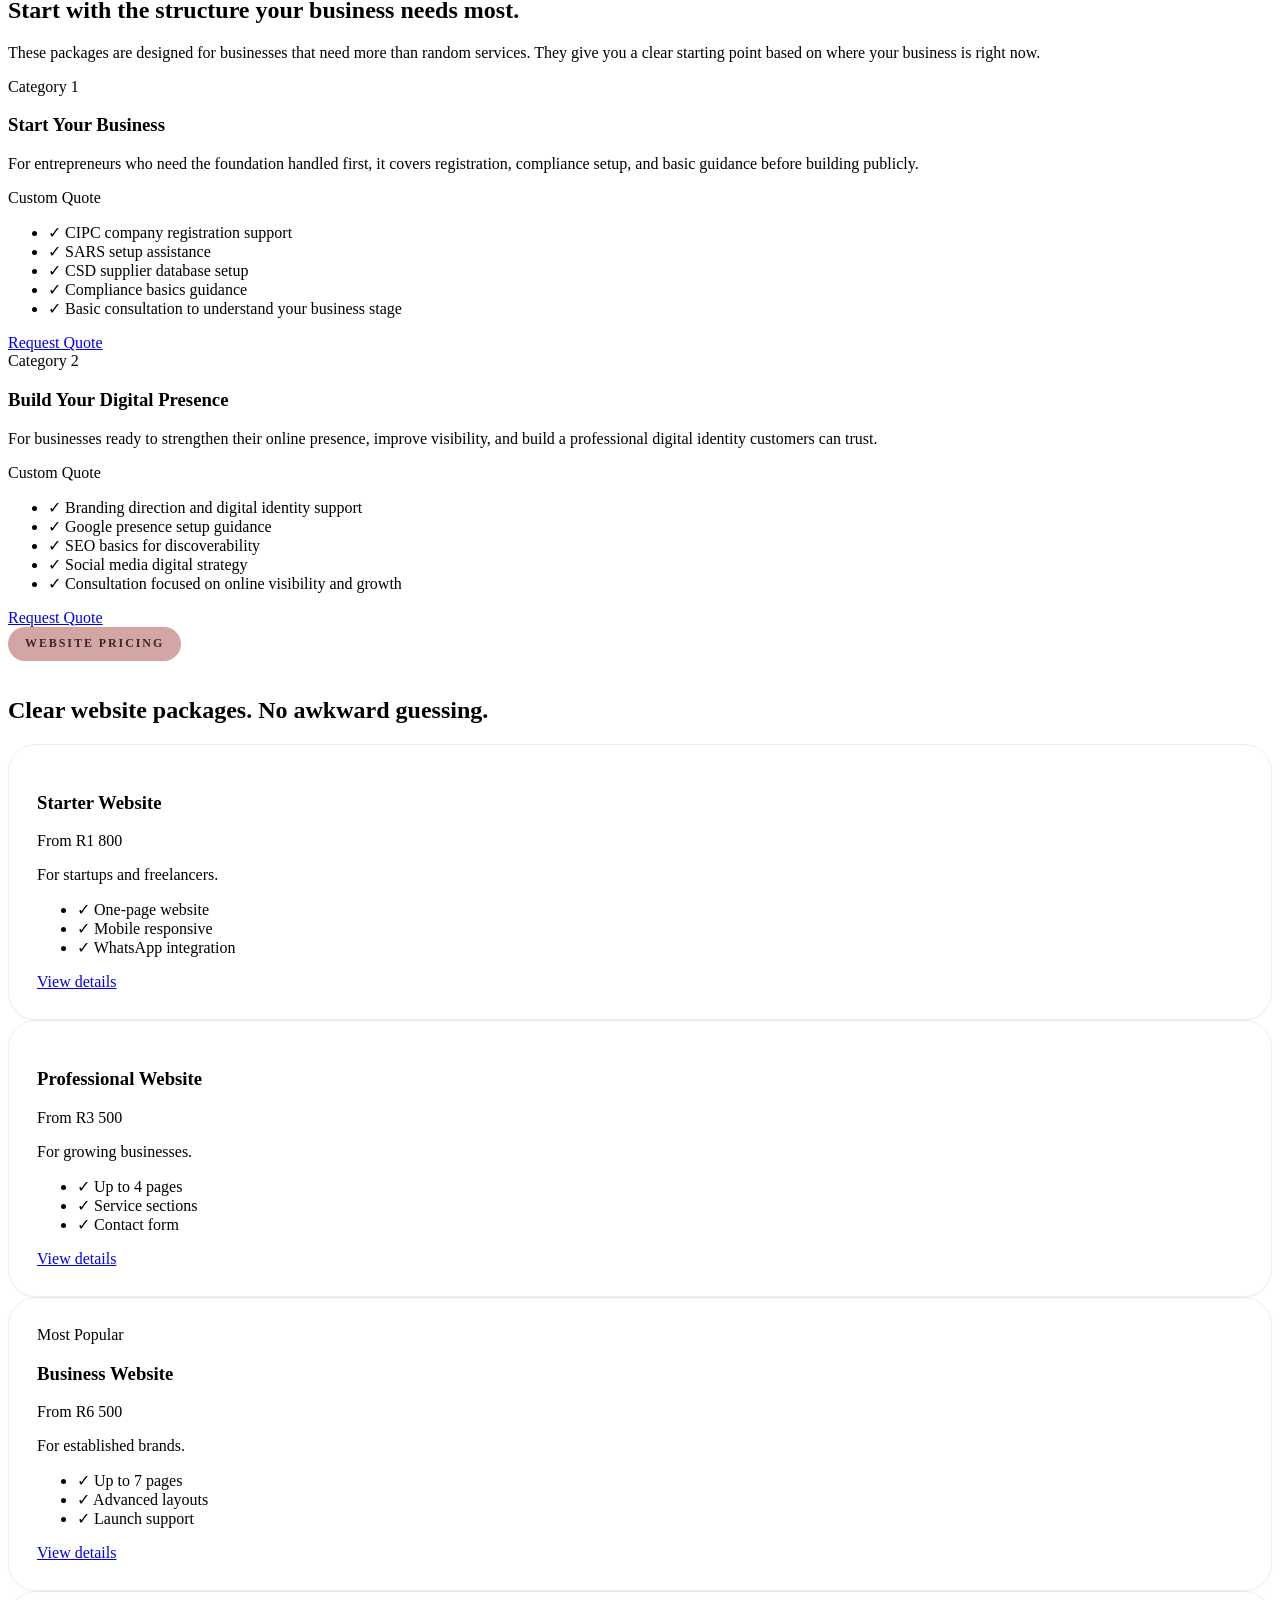
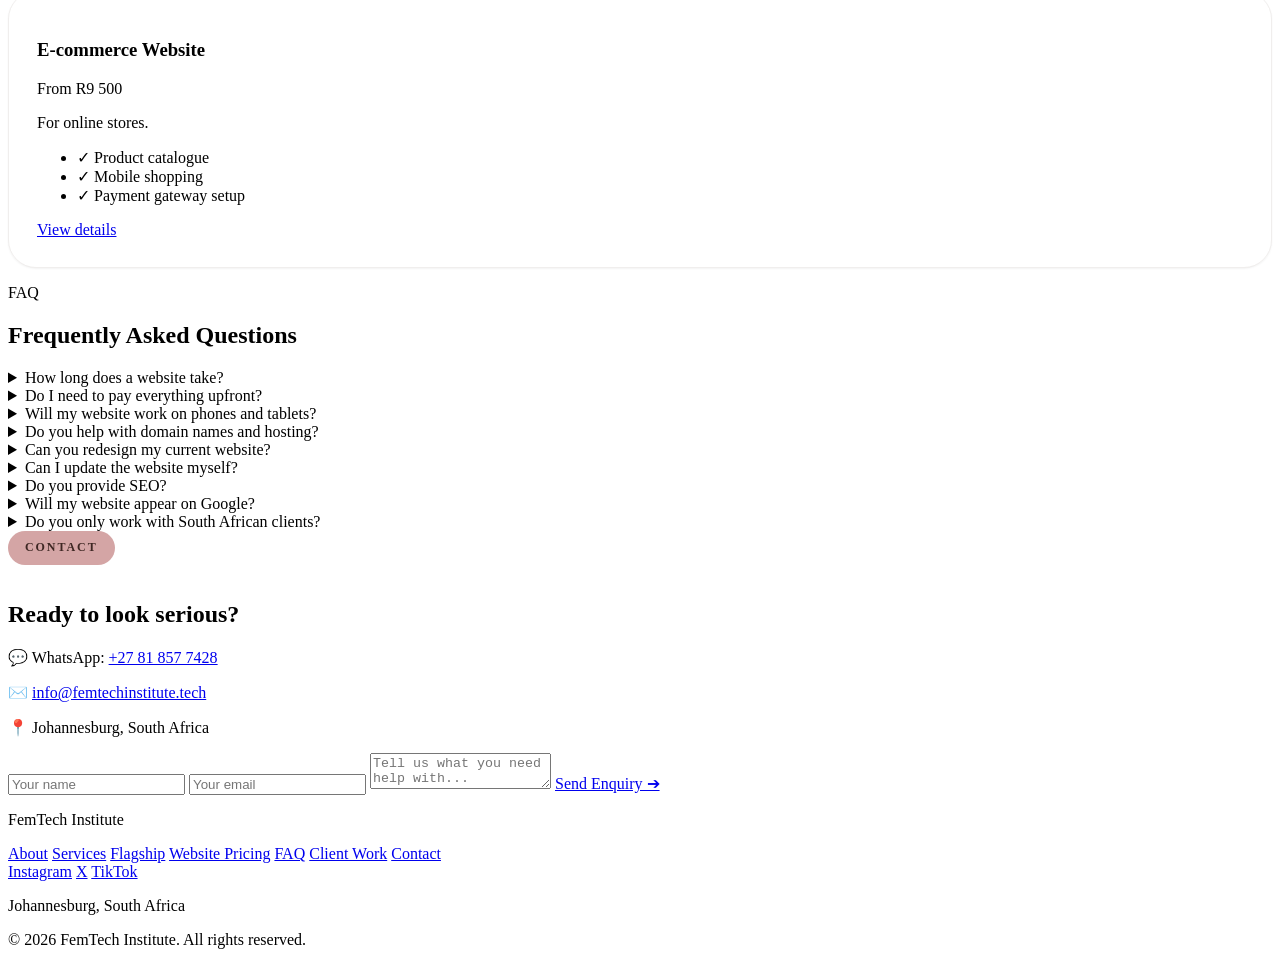
==== commit faabfe12: "Changing google domain mail on index.html" ====
--- a/index.html
+++ b/index.html
@@ -9,6 +9,7 @@
     gtag('js', new Date());
 
     gtag('config', 'G-ZLBQ2DECFF');
+    gtag('config', 'AW-18227019727');
   </script>
 
   <meta charset="UTF-8" />
@@ -77,8 +78,8 @@
       }
 
       .mobile-logo {
-        height: 2.35rem;
-        width: 2.35rem;
+        height: 3.25rem;
+        width: 3.25rem;
         border-radius: 1rem;
       }
 
@@ -124,7 +125,7 @@
 
       <a href="/" class="flex min-w-0 items-center gap-3">
         <img
-          src="https://getshared.com/dashboard/api/files/1361b70c-5470-11f1-8264-ac1f6b763f30/stream?token=eyJ0eXAiOiJKV1QiLCJhbGciOiJIUzI1NiJ9.eyJzdWIiOjQ5NDY4LCJlbWFpbCI6IjIwMTkyNzAyNjlAdWZzNGxpZmUuYWMuemEiLCJpYXQiOjE3NzkyOTc1MjksImV4cCI6MTc4MTg4OTUyOX0.1pXOHTDV6d-ttPOW9BsLBZpVx_6DOfL_rbp9h17hW7U&t=1779316791437"
+          src="https://i.imgur.com/aUuoMvr.png"
           class="mobile-logo h-10 w-10 shrink-0 rounded-2xl object-cover"
           alt="FemTech Institute logo"
         />
@@ -173,7 +174,7 @@
   <section id="home" class="relative min-h-screen overflow-hidden">
 
     <img
-      src="https://getshared.com/dashboard/api/files/a1bf6271-54fc-11f1-8264-ac1f6b763f30/stream?token=eyJ0eXAiOiJKV1QiLCJhbGciOiJIUzI1NiJ9.eyJzdWIiOjQ5NDY4LCJlbWFpbCI6IjIwMTkyNzAyNjlAdWZzNGxpZmUuYWMuemEiLCJpYXQiOjE3NzkyOTc1MjksImV4cCI6MTc4MTg4OTUyOX0.1pXOHTDV6d-ttPOW9BsLBZpVx_6DOfL_rbp9h17hW7U&t=1779357958770"
+      src="https://i.imgur.com/leoC8XO.jpeg"
       class="absolute inset-0 h-full w-full object-cover"
       alt="Modern business workspace"
     />
@@ -589,7 +590,7 @@
 
         <div class="mt-8 space-y-4 text-base text-white/80 sm:text-lg">
           <p>💬 WhatsApp: <a href="https://wa.me/27818577428" class="underline underline-offset-4">+27 81 857 7428</a></p>
-          <p>✉️ <a href="mailto:femtechwit@gmail.com" class="underline underline-offset-4">femtechwit@gmail.com</a></p>
+          <p>✉️ <a href="mailto:info@femtechinstitute.tech" class="underline underline-offset-4">info@femtechinstitute.tech</a></p>
           <p>📍 Johannesburg, South Africa</p>
         </div>
       </div>
